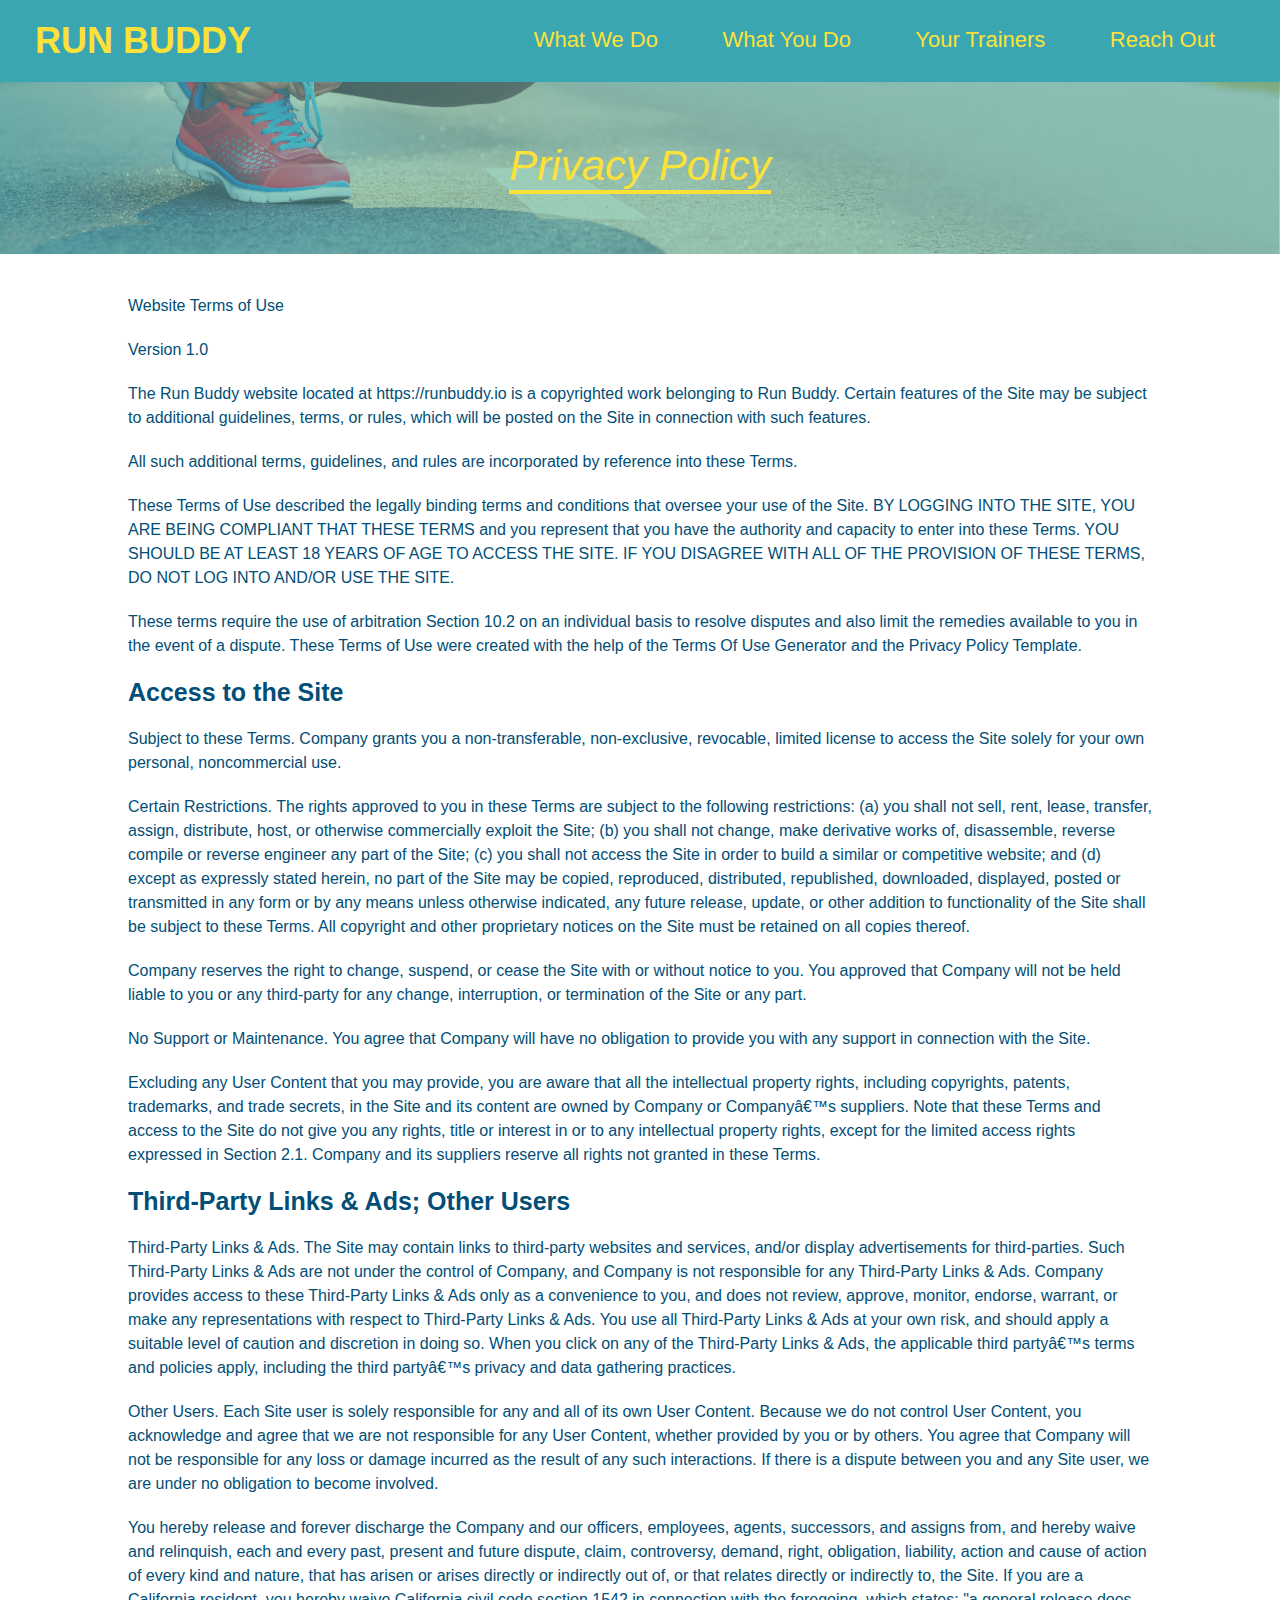
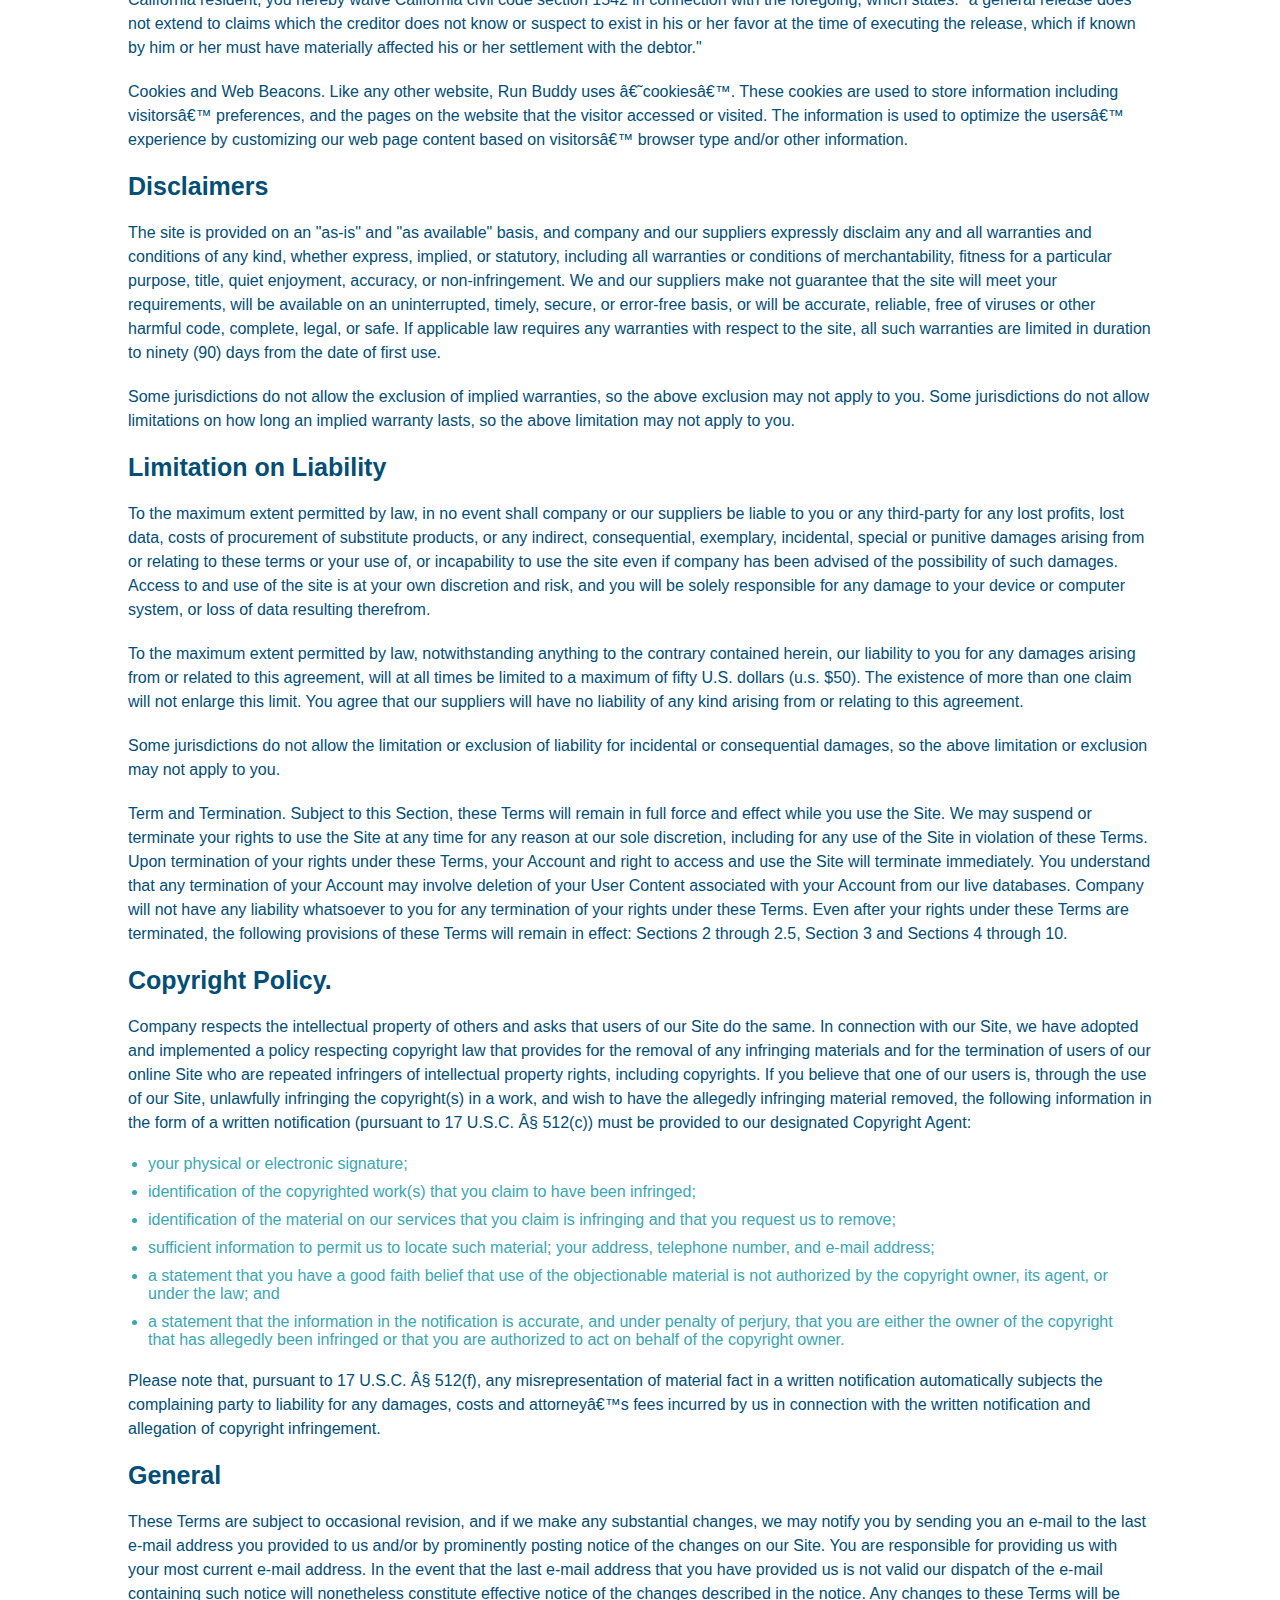
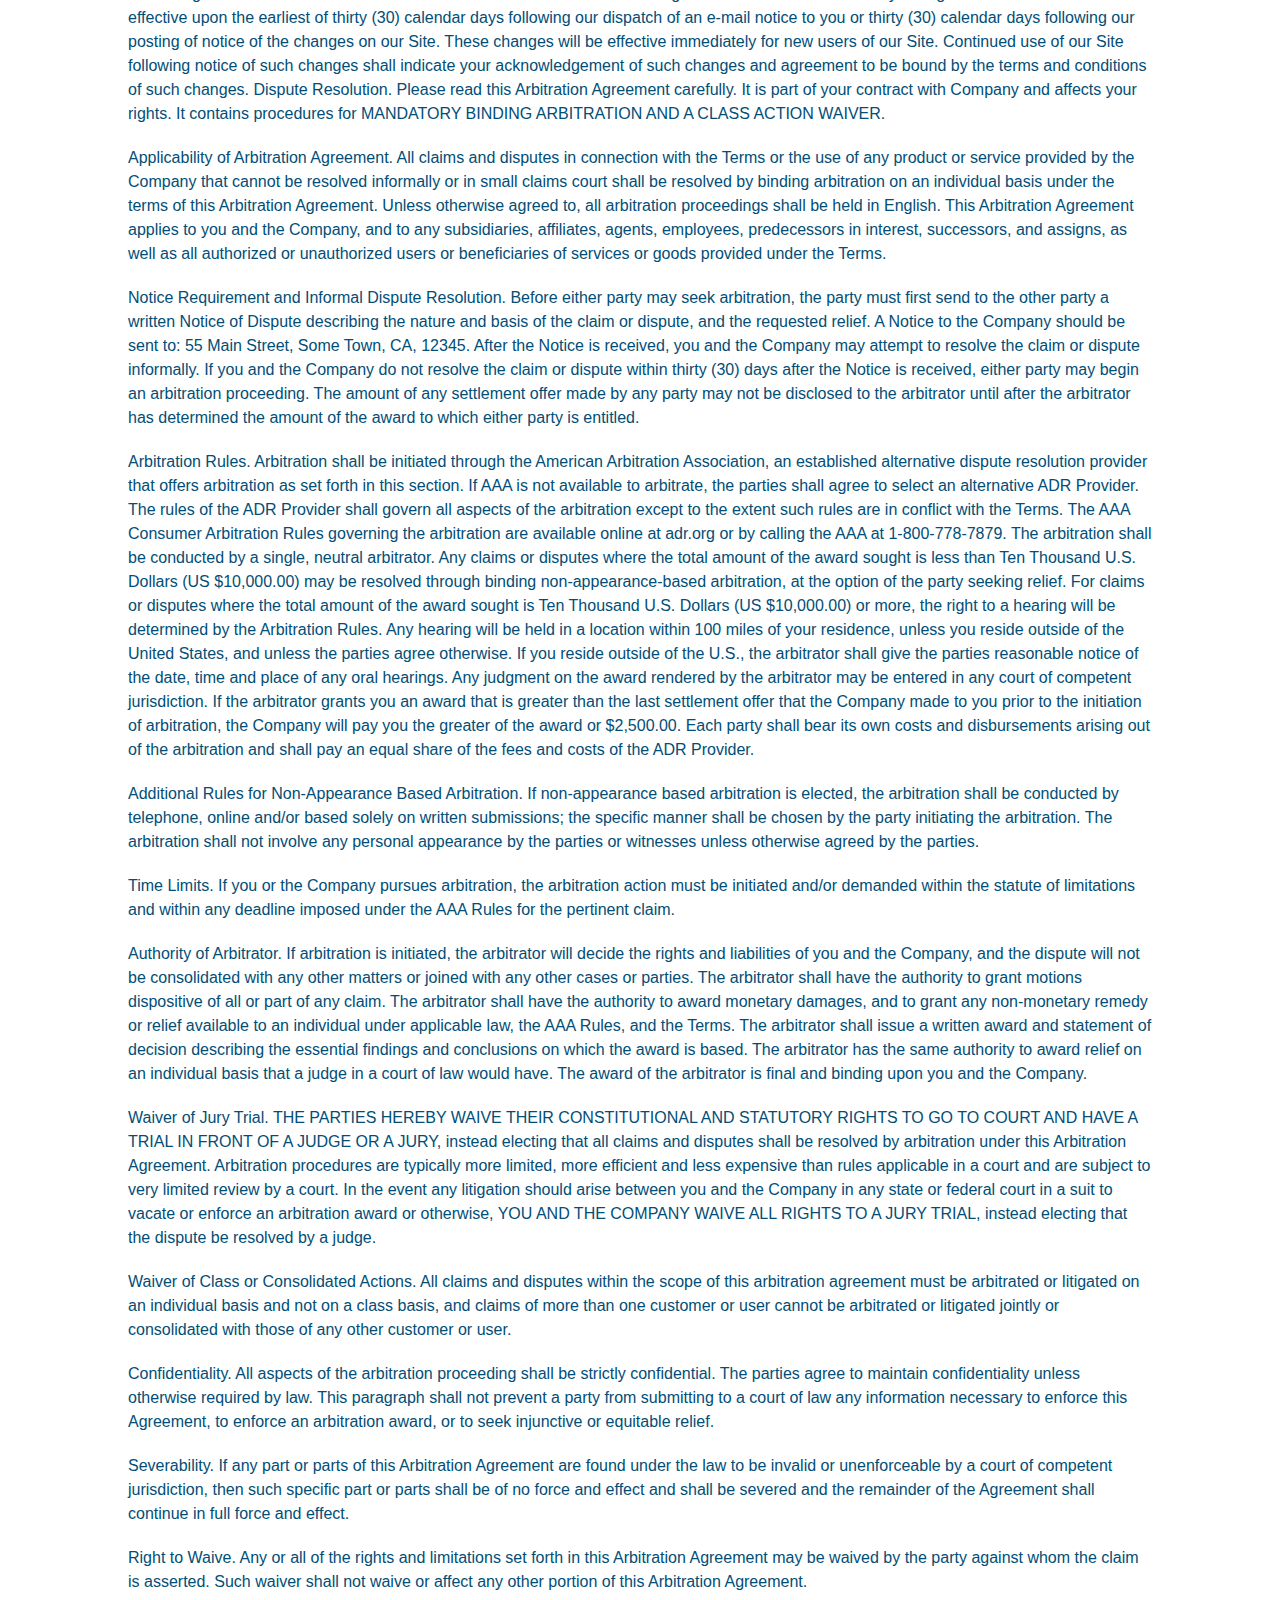
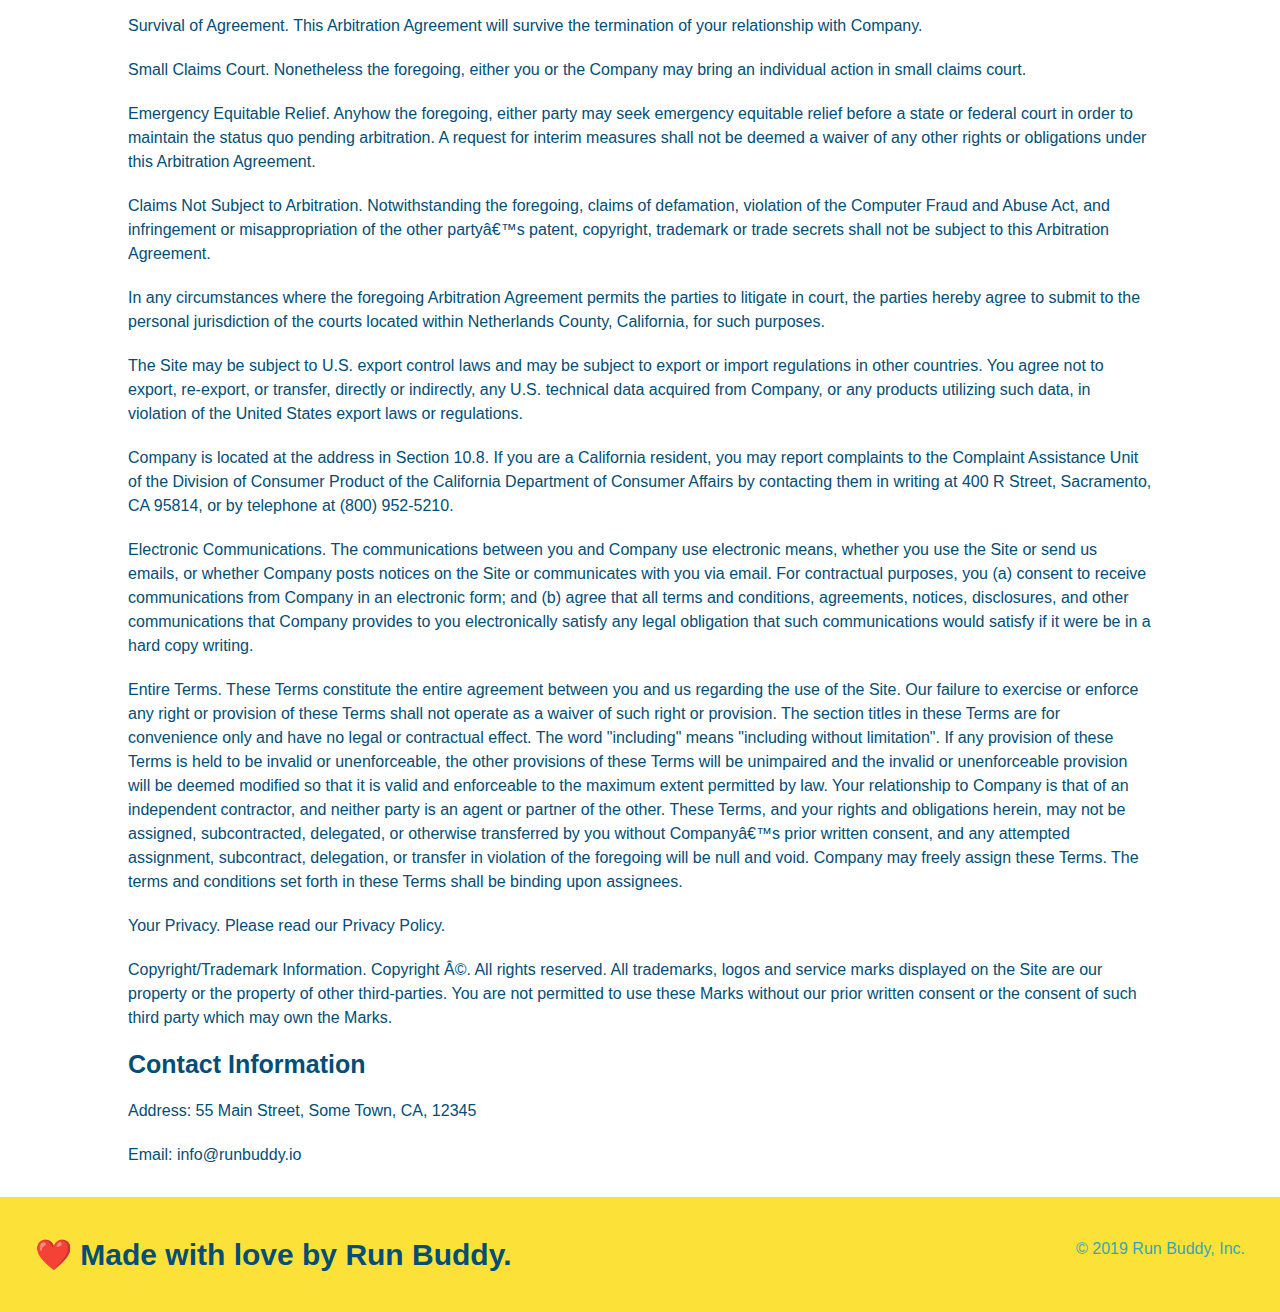
==== privacy-policy.html @ 0710dbd7 "Added Privacy Page" ====
<!DOCTYPE html>
<html lang="en">
    <head>
        <meta charset="UTF-8" />
        <link rel="stylesheet" href="./assets/css/style.css">
        <link rel="stylesheet" href="./assets/css/secondar-styles.css">
        <title>Privacy Policy - Run Buddy</title>
    </head>
    <body>
        <header>
            <h1>
                <a href="/">RUN BUDDY</h1>
            <nav>
            <!-- Unordered list element -->
            <ul>
                <!-- List item element-->
                <li>
                    <!-- Anchor element -->
                    <a href="./index.html#what-we-do">What We Do</a>
                </li>
                <li>
                    <a href="./index.html#what-you-do">What You Do</a>
                </li>
                <li>
                    <a href="./index.html#your-trainers">Your Trainers</a>
                </li>
                <li>
                    <a href="./index.html#reach-out">Reach Out</a>
                </li>
            </ul>
            </nav>
        </header>
        <section class="hero">
            <h2 class="page-title">
                Privacy Policy
            </h2>
        </section>
        <article class="secondary-content">
            <p>
                Website Terms of Use
            </p>

            <p>
                Version 1.0
            </p>

            <p>
                The Run Buddy website located at https://runbuddy.io is a copyrighted work belonging to Run Buddy. Certain
                features of the Site may be subject to additional guidelines, terms, or rules, which will be posted on the Site
                in connection with such features.
            </p>

            <p>
                All such additional terms, guidelines, and rules are incorporated by reference into these Terms.
            </p>

            <p>
                These Terms of Use described the legally binding terms and conditions that oversee your use of the Site. BY
                LOGGING INTO THE SITE, YOU ARE BEING COMPLIANT THAT THESE TERMS and you represent that you have the authority
                and capacity to enter into these Terms. YOU SHOULD BE AT LEAST 18 YEARS OF AGE TO ACCESS THE SITE. IF YOU
                DISAGREE WITH ALL OF THE PROVISION OF THESE TERMS, DO NOT LOG INTO AND/OR USE THE SITE.
            </p>

            <p>
                These terms require the use of arbitration Section 10.2 on an individual basis to resolve disputes and also
                limit the remedies available to you in the event of a dispute. These Terms of Use were created with the help of
                the Terms Of Use Generator and the Privacy Policy Template.
            </p>

            <h3>
                Access to the Site
            </h3>

            <p>
                Subject to these Terms. Company grants you a non-transferable, non-exclusive, revocable, limited license to
                access the Site solely for your own personal, noncommercial use.
            </p>

            <p>
                Certain Restrictions. The rights approved to you in these Terms are subject to the following restrictions: (a)
                you shall not sell, rent, lease, transfer, assign, distribute, host, or otherwise commercially exploit the Site;
                (b) you shall not change, make derivative works of, disassemble, reverse compile or reverse engineer any part of
                the Site; (c) you shall not access the Site in order to build a similar or competitive website; and (d) except
                as expressly stated herein, no part of the Site may be copied, reproduced, distributed, republished, downloaded,
                displayed, posted or transmitted in any form or by any means unless otherwise indicated, any future release,
                update, or other addition to functionality of the Site shall be subject to these Terms. All copyright and other
                proprietary notices on the Site must be retained on all copies thereof.
            </p>

            <p>
                Company reserves the right to change, suspend, or cease the Site with or without notice to you. You approved
                that Company will not be held liable to you or any third-party for any change, interruption, or termination of
                the Site or any part.
            </p>

            <p>
                No Support or Maintenance. You agree that Company will have no obligation to provide you with any support in
                connection with the Site.
            </p>

            <p>
                Excluding any User Content that you may provide, you are aware that all the intellectual property rights,
                including copyrights, patents, trademarks, and trade secrets, in the Site and its content are owned by Company
                or Companyâ€™s suppliers. Note that these Terms and access to the Site do not give you any rights, title or
                interest in or to any intellectual property rights, except for the limited access rights expressed in Section
                2.1. Company and its suppliers reserve all rights not granted in these Terms.
            </p>

            <h3>
                Third-Party Links & Ads; Other Users
            </h3>

            <p>
                Third-Party Links & Ads. The Site may contain links to third-party websites and services, and/or display
                advertisements for third-parties. Such Third-Party Links & Ads are not under the control of Company, and Company
                is not responsible for any Third-Party Links & Ads. Company provides access to these Third-Party Links & Ads
                only as a convenience to you, and does not review, approve, monitor, endorse, warrant, or make any
                representations with respect to Third-Party Links & Ads. You use all Third-Party Links & Ads at your own risk,
                and should apply a suitable level of caution and discretion in doing so. When you click on any of the
                Third-Party Links & Ads, the applicable third partyâ€™s terms and policies apply, including the third partyâ€™s
                privacy and data gathering practices.
            </p>

            <p>
                Other Users. Each Site user is solely responsible for any and all of its own User Content. Because we do not
                control User Content, you acknowledge and agree that we are not responsible for any User Content, whether
                provided by you or by others. You agree that Company will not be responsible for any loss or damage incurred as
                the result of any such interactions. If there is a dispute between you and any Site user, we are under no
                obligation to become involved.
            </p>

            <p>
                You hereby release and forever discharge the Company and our officers, employees, agents, successors, and
                assigns from, and hereby waive and relinquish, each and every past, present and future dispute, claim,
                controversy, demand, right, obligation, liability, action and cause of action of every kind and nature, that has
                arisen or arises directly or indirectly out of, or that relates directly or indirectly to, the Site. If you are
                a California resident, you hereby waive California civil code section 1542 in connection with the foregoing,
                which states: "a general release does not extend to claims which the creditor does not know or suspect to exist
                in his or her favor at the time of executing the release, which if known by him or her must have materially
                affected his or her settlement with the debtor."
            </p>

            <p>
                Cookies and Web Beacons. Like any other website, Run Buddy uses â€˜cookiesâ€™. These cookies are used to store
                information including visitorsâ€™ preferences, and the pages on the website that the visitor accessed or visited.
                The information is used to optimize the usersâ€™ experience by customizing our web page content based on visitorsâ€™
                browser type and/or other information.
            </p>

            <h3>
                Disclaimers
            </h3>

            <p>
                The site is provided on an "as-is" and "as available" basis, and company and our suppliers expressly disclaim
                any and all warranties and conditions of any kind, whether express, implied, or statutory, including all
                warranties or conditions of merchantability, fitness for a particular purpose, title, quiet enjoyment, accuracy,
                or non-infringement. We and our suppliers make not guarantee that the site will meet your requirements, will be
                available on an uninterrupted, timely, secure, or error-free basis, or will be accurate, reliable, free of
                viruses or other harmful code, complete, legal, or safe. If applicable law requires any warranties with respect
                to the site, all such warranties are limited in duration to ninety (90) days from the date of first use.
            </p>

            <p>
                Some jurisdictions do not allow the exclusion of implied warranties, so the above exclusion may not apply to
                you. Some jurisdictions do not allow limitations on how long an implied warranty lasts, so the above limitation
                may not apply to you.
            </p>

            <h3>
                Limitation on Liability
            </h3>

            <p>
                To the maximum extent permitted by law, in no event shall company or our suppliers be liable to you or any
                third-party for any lost profits, lost data, costs of procurement of substitute products, or any indirect,
                consequential, exemplary, incidental, special or punitive damages arising from or relating to these terms or
                your use of, or incapability to use the site even if company has been advised of the possibility of such
                damages. Access to and use of the site is at your own discretion and risk, and you will be solely responsible
                for any damage to your device or computer system, or loss of data resulting therefrom.
            </p>

            <p>
                To the maximum extent permitted by law, notwithstanding anything to the contrary contained herein, our liability
                to you for any damages arising from or related to this agreement, will at all times be limited to a maximum of
                fifty U.S. dollars (u.s. $50). The existence of more than one claim will not enlarge this limit. You agree that
                our suppliers will have no liability of any kind arising from or relating to this agreement.
            </p>

            <p>
                Some jurisdictions do not allow the limitation or exclusion of liability for incidental or consequential
                damages, so the above limitation or exclusion may not apply to you.
            </p>

            <p>
                Term and Termination. Subject to this Section, these Terms will remain in full force and effect while you use
                the Site. We may suspend or terminate your rights to use the Site at any time for any reason at our sole
                discretion, including for any use of the Site in violation of these Terms. Upon termination of your rights under
                these Terms, your Account and right to access and use the Site will terminate immediately. You understand that
                any termination of your Account may involve deletion of your User Content associated with your Account from our
                live databases. Company will not have any liability whatsoever to you for any termination of your rights under
                these Terms. Even after your rights under these Terms are terminated, the following provisions of these Terms
                will remain in effect: Sections 2 through 2.5, Section 3 and Sections 4 through 10.
            </p>

            <h3>
                Copyright Policy.
            </h3>

            <p>
                Company respects the intellectual property of others and asks that users of our Site do the same. In connection
                with our Site, we have adopted and implemented a policy respecting copyright law that provides for the removal
                of any infringing materials and for the termination of users of our online Site who are repeated infringers of
                intellectual property rights, including copyrights. If you believe that one of our users is, through the use of
                our Site, unlawfully infringing the copyright(s) in a work, and wish to have the allegedly infringing material
                removed, the following information in the form of a written notification (pursuant to 17 U.S.C. Â§ 512(c)) must
                be provided to our designated Copyright Agent:
            </p>

            <ul>
                <li>
                your physical or electronic signature;
                </li>
                <li>
                identification of the copyrighted work(s) that you claim to have been infringed;
                </li>
                <li>
                identification of the material on our services that you claim is infringing and that you request us to remove;
                </li>
                <li>
                sufficient information to permit us to locate such material; your address, telephone number, and e-mail
                address;
                </li>
                <li>
                a statement that you have a good faith belief that use of the objectionable material is not authorized by the
                copyright owner, its agent, or under the law; and
                </li>
                <li>
                a statement that the information in the notification is accurate, and under penalty of perjury, that you are
                either the owner of the copyright that has allegedly been infringed or that you are authorized to act on
                behalf of the copyright owner.
                </li>
            </ul>

            <p>
                Please note that, pursuant to 17 U.S.C. Â§ 512(f), any misrepresentation of material fact in a written
                notification automatically subjects the complaining party to liability for any damages, costs and attorneyâ€™s
                fees incurred by us in connection with the written notification and allegation of copyright infringement.
            </p>

            <h3>
                General
            </h3>

            <p>
                These Terms are subject to occasional revision, and if we make any substantial changes, we may notify you by
                sending you an e-mail to the last e-mail address you provided to us and/or by prominently posting notice of the
                changes on our Site. You are responsible for providing us with your most current e-mail address. In the event
                that the last e-mail address that you have provided us is not valid our dispatch of the e-mail containing such
                notice will nonetheless constitute effective notice of the changes described in the notice. Any changes to these
                Terms will be effective upon the earliest of thirty (30) calendar days following our dispatch of an e-mail
                notice to you or thirty (30) calendar days following our posting of notice of the changes on our Site. These
                changes will be effective immediately for new users of our Site. Continued use of our Site following notice of
                such changes shall indicate your acknowledgement of such changes and agreement to be bound by the terms and
                conditions of such changes. Dispute Resolution. Please read this Arbitration Agreement carefully. It is part of
                your contract with Company and affects your rights. It contains procedures for MANDATORY BINDING ARBITRATION AND
                A CLASS ACTION WAIVER.
            </p>

            <p>
                Applicability of Arbitration Agreement. All claims and disputes in connection with the Terms or the use of any
                product or service provided by the Company that cannot be resolved informally or in small claims court shall be
                resolved by binding arbitration on an individual basis under the terms of this Arbitration Agreement. Unless
                otherwise agreed to, all arbitration proceedings shall be held in English. This Arbitration Agreement applies to
                you and the Company, and to any subsidiaries, affiliates, agents, employees, predecessors in interest,
                successors, and assigns, as well as all authorized or unauthorized users or beneficiaries of services or goods
                provided under the Terms.
            </p>

            <p>
                Notice Requirement and Informal Dispute Resolution. Before either party may seek arbitration, the party must
                first send to the other party a written Notice of Dispute describing the nature and basis of the claim or
                dispute, and the requested relief. A Notice to the Company should be sent to: 55 Main Street, Some Town, CA,
                12345. After the Notice is received, you and the Company may attempt to resolve the claim or dispute informally.
                If you and the Company do not resolve the claim or dispute within thirty (30) days after the Notice is received,
                either party may begin an arbitration proceeding. The amount of any settlement offer made by any party may not
                be disclosed to the arbitrator until after the arbitrator has determined the amount of the award to which either
                party is entitled.
            </p>

            <p>
                Arbitration Rules. Arbitration shall be initiated through the American Arbitration Association, an established
                alternative dispute resolution provider that offers arbitration as set forth in this section. If AAA is not
                available to arbitrate, the parties shall agree to select an alternative ADR Provider. The rules of the ADR
                Provider shall govern all aspects of the arbitration except to the extent such rules are in conflict with the
                Terms. The AAA Consumer Arbitration Rules governing the arbitration are available online at adr.org or by
                calling the AAA at 1-800-778-7879. The arbitration shall be conducted by a single, neutral arbitrator. Any
                claims or disputes where the total amount of the award sought is less than Ten Thousand U.S. Dollars (US
                $10,000.00) may be resolved through binding non-appearance-based arbitration, at the option of the party seeking
                relief. For claims or disputes where the total amount of the award sought is Ten Thousand U.S. Dollars (US
                $10,000.00) or more, the right to a hearing will be determined by the Arbitration Rules. Any hearing will be
                held in a location within 100 miles of your residence, unless you reside outside of the United States, and
                unless the parties agree otherwise. If you reside outside of the U.S., the arbitrator shall give the parties
                reasonable notice of the date, time and place of any oral hearings. Any judgment on the award rendered by the
                arbitrator may be entered in any court of competent jurisdiction. If the arbitrator grants you an award that is
                greater than the last settlement offer that the Company made to you prior to the initiation of arbitration, the
                Company will pay you the greater of the award or $2,500.00. Each party shall bear its own costs and
                disbursements arising out of the arbitration and shall pay an equal share of the fees and costs of the ADR
                Provider.
            </p>

            <p>
                Additional Rules for Non-Appearance Based Arbitration. If non-appearance based arbitration is elected, the
                arbitration shall be conducted by telephone, online and/or based solely on written submissions; the specific
                manner shall be chosen by the party initiating the arbitration. The arbitration shall not involve any personal
                appearance by the parties or witnesses unless otherwise agreed by the parties.
            </p>

            <p>
                Time Limits. If you or the Company pursues arbitration, the arbitration action must be initiated and/or demanded
                within the statute of limitations and within any deadline imposed under the AAA Rules for the pertinent claim.
            </p>

            <p>
                Authority of Arbitrator. If arbitration is initiated, the arbitrator will decide the rights and liabilities of
                you and the Company, and the dispute will not be consolidated with any other matters or joined with any other
                cases or parties. The arbitrator shall have the authority to grant motions dispositive of all or part of any
                claim. The arbitrator shall have the authority to award monetary damages, and to grant any non-monetary remedy
                or relief available to an individual under applicable law, the AAA Rules, and the Terms. The arbitrator shall
                issue a written award and statement of decision describing the essential findings and conclusions on which the
                award is based. The arbitrator has the same authority to award relief on an individual basis that a judge in a
                court of law would have. The award of the arbitrator is final and binding upon you and the Company.
            </p>

            <p>
                Waiver of Jury Trial. THE PARTIES HEREBY WAIVE THEIR CONSTITUTIONAL AND STATUTORY RIGHTS TO GO TO COURT AND HAVE
                A TRIAL IN FRONT OF A JUDGE OR A JURY, instead electing that all claims and disputes shall be resolved by
                arbitration under this Arbitration Agreement. Arbitration procedures are typically more limited, more efficient
                and less expensive than rules applicable in a court and are subject to very limited review by a court. In the
                event any litigation should arise between you and the Company in any state or federal court in a suit to vacate
                or enforce an arbitration award or otherwise, YOU AND THE COMPANY WAIVE ALL RIGHTS TO A JURY TRIAL, instead
                electing that the dispute be resolved by a judge.
            </p>

            <p>
                Waiver of Class or Consolidated Actions. All claims and disputes within the scope of this arbitration agreement
                must be arbitrated or litigated on an individual basis and not on a class basis, and claims of more than one
                customer or user cannot be arbitrated or litigated jointly or consolidated with those of any other customer or
                user.
            </p>

            <p>
                Confidentiality. All aspects of the arbitration proceeding shall be strictly confidential. The parties agree to
                maintain confidentiality unless otherwise required by law. This paragraph shall not prevent a party from
                submitting to a court of law any information necessary to enforce this Agreement, to enforce an arbitration
                award, or to seek injunctive or equitable relief.
            </p>

            <p>
                Severability. If any part or parts of this Arbitration Agreement are found under the law to be invalid or
                unenforceable by a court of competent jurisdiction, then such specific part or parts shall be of no force and
                effect and shall be severed and the remainder of the Agreement shall continue in full force and effect.
            </p>

            <p>
                Right to Waive. Any or all of the rights and limitations set forth in this Arbitration Agreement may be waived
                by the party against whom the claim is asserted. Such waiver shall not waive or affect any other portion of this
                Arbitration Agreement.
            </p>

            <p>
                Survival of Agreement. This Arbitration Agreement will survive the termination of your relationship with
                Company.
            </p>

            <p>
                Small Claims Court. Nonetheless the foregoing, either you or the Company may bring an individual action in small
                claims court.
            </p>

            <p>
                Emergency Equitable Relief. Anyhow the foregoing, either party may seek emergency equitable relief before a
                state or federal court in order to maintain the status quo pending arbitration. A request for interim measures
                shall not be deemed a waiver of any other rights or obligations under this Arbitration Agreement.
            </p>

            <p>
                Claims Not Subject to Arbitration. Notwithstanding the foregoing, claims of defamation, violation of the
                Computer Fraud and Abuse Act, and infringement or misappropriation of the other partyâ€™s patent, copyright,
                trademark or trade secrets shall not be subject to this Arbitration Agreement.
            </p>

            <p>
                In any circumstances where the foregoing Arbitration Agreement permits the parties to litigate in court, the
                parties hereby agree to submit to the personal jurisdiction of the courts located within Netherlands County,
                California, for such purposes.
            </p>

            <p>
                The Site may be subject to U.S. export control laws and may be subject to export or import regulations in other
                countries. You agree not to export, re-export, or transfer, directly or indirectly, any U.S. technical data
                acquired from Company, or any products utilizing such data, in violation of the United States export laws or
                regulations.
            </p>

            <p>
                Company is located at the address in Section 10.8. If you are a California resident, you may report complaints
                to the Complaint Assistance Unit of the Division of Consumer Product of the California Department of Consumer
                Affairs by contacting them in writing at 400 R Street, Sacramento, CA 95814, or by telephone at (800) 952-5210.
            </p>

            <p>
                Electronic Communications. The communications between you and Company use electronic means, whether you use the
                Site or send us emails, or whether Company posts notices on the Site or communicates with you via email. For
                contractual purposes, you (a) consent to receive communications from Company in an electronic form; and (b)
                agree that all terms and conditions, agreements, notices, disclosures, and other communications that Company
                provides to you electronically satisfy any legal obligation that such communications would satisfy if it were be
                in a hard copy writing.
            </p>

            <p>
                Entire Terms. These Terms constitute the entire agreement between you and us regarding the use of the Site. Our
                failure to exercise or enforce any right or provision of these Terms shall not operate as a waiver of such right
                or provision. The section titles in these Terms are for convenience only and have no legal or contractual
                effect. The word "including" means "including without limitation". If any provision of these Terms is held to be
                invalid or unenforceable, the other provisions of these Terms will be unimpaired and the invalid or
                unenforceable provision will be deemed modified so that it is valid and enforceable to the maximum extent
                permitted by law. Your relationship to Company is that of an independent contractor, and neither party is an
                agent or partner of the other. These Terms, and your rights and obligations herein, may not be assigned,
                subcontracted, delegated, or otherwise transferred by you without Companyâ€™s prior written consent, and any
                attempted assignment, subcontract, delegation, or transfer in violation of the foregoing will be null and void.
                Company may freely assign these Terms. The terms and conditions set forth in these Terms shall be binding upon
                assignees.
            </p>

            <p>
                Your Privacy. Please read our Privacy Policy.
            </p>

            <p>
                Copyright/Trademark Information. Copyright Â©. All rights reserved. All trademarks, logos and service marks
                displayed on the Site are our property or the property of other third-parties. You are not permitted to use
                these Marks without our prior written consent or the consent of such third party which may own the Marks.
            </p>

            <h3>
                Contact Information
            </h3>

            <p>
                Address: 55 Main Street, Some Town, CA, 12345
            </p>

            <p>
                Email: info@runbuddy.io
            </p>
        </article>
        <footer>
            <h2>❤️ Made with love by Run Buddy.</h2>
            <div>
              &copy; 2019 Run Buddy, Inc.
            </div>
        </footer>
    </body>
</html>
---- assets/css/style.css ----
* {
    margin: 0;
    padding: 0;
    box-sizing: border-box;
}

body {
/* more on this crazyy alphanumerical value in a minute! */
    color: #39a6b2;
    font-family: Helvetica, Arial, sans-serif;
}

/* apply styles to <header> */
header {
    padding: 20px 35px;
    background-color: #39a6b2;
}

header h1 {
    font-weight: bold;
    font-size: 36px;
    color: #fce138;
    margin: 0;
    display: inline;
}

header a {
    text-decoration: none;
    color: #fce138;
}

header nav {
    float: right;
    margin: 7px 0;
}

header nav ul li {
    display: inline;
}

header nav ul li a {
    margin: 0 30px;
    font-weight: lighter;
    font-size: 22px;
}

footer  {
    background: #fce138;
    width: 100%;
    padding: 40px 35px;
}

footer h2 {
    display: inline;
    color: #024e76;
    font-size: 30px;
    margin: 0;
}

footer div {
    float: right;
    line-height: 1.5;
    text-align: right;
}

footer a {
    color: #024e76;
}

section {
    padding: 60px;
}

/* Hero Style Start */
.hero {
    background-image: url("../images/hero-bg.jpg");
    height: 600px;
    background-size: cover;
    background-position: center;
    position: relative;
}

.hero-form {
    border: solid 3px #024e76;
    background-color: #fce138;
    padding: 20px;
    width: 700px;
    color: #024e76;
    position: absolute;
    bottom: 120px;
    right: 140px;  
}

.hero-form h3 {
    font-size:  24px;
    margin: 0;
}

.hero-form p {
    margin: 5px 0 15px 0;
}

.form-input {
    border: 1px solid#024e76;
    display: block;
    padding: 7px 15px;
    font-size: 16px;
    color: #024e76;
    width: 100%;
    margin-bottom: 15px;
}

.hero-form label {
    margin: 0 5px;
}

.hero-form button {
    color: #fce138;
    background-color: #024e76;
    border: none;
    padding: 10px 20px;
    font-size: 16px;
}
/* Hero Style End */

.intro {
    text-align: center;
}

.intro p {
    margin: 0 auto;
    line-height: 1.7;
    color: #39a6b2;
    width: 80%;
    font-size: 20px;
}
/* what you do */
.section-title {
    font-size: 55px;
    color: #024e76;
    margin-bottom: 35px;
    padding: 0 100px 20px 100px;
    display: inline-block;
    border-bottom: 3px solid;
}

.primary-border {
    border-color: #fce138;
}

.secondary-border {
    border-color: #39a6b2;
}

.steps {
    text-align: center;
    background: #fce138;
}

.steps div {
    margin-bottom: 80px;
  }
  
.steps img {
    width: 15%;
    margin: 10px 0;
} 

.steps h3 {
    color: #024e76;
    font-size: 46px;
    margin-top: 10px;
}
  
.steps p {
    color: #39a6b2;
    font-size: 23px;
}

.steps span {
    font-size: 38px;
}

/* trainer bios */
.trainers {
    text-align: center;
}

.trainer {
    width: 900px;
    margin: 0 auto 30px auto;
    background: #024e76;
    color: #fce138;
    overflow: auto;
}

.trainer img {
    width: 35%;
    float: left;
}

.trainer-bio {
    padding: 35px;
    float: left;
    width: 65%;
}

.trainer-bio h3 {
    font-size: 32px;
    margin-bottom: 8px;
}

.trainer-bio h4 {
    font-weight: lighter;
    font-size: 26px;
    margin-bottom: 25px;
}

.trainer-bio p {
    font-size: 17px;
    line-height: 1.3;
}

/* reach out section */

.contact {
    text-align: center;
    background: #024e76;
}

.contact h2 {
    color: #fce138;
}

.contact-info iframe {
    width: 400px;
    height: 400px;
  }
  
.contact-info div {
    width: 410px;
    display: inline-block;
    vertical-align: top;
    text-align: left;
    margin: 30px 0 0 60px;
    color: white;
}

.contact-info h3 {
    color: #fce138;
    font-size: 32px;
  }
  
.contact-info p, .contact-info address {
    margin: 20px 0;
    line-height: 1.5;
    font-size: 20px;
    font-style: normal;
}
  
.contact-info a {
    color: #fce138;
}

/* REACH OUT STYLES END */

.text-left {
    text-align: left;
}

.text-right {
    text-align: right;
}
---- assets/css/secondar-styles.css ----
.hero {
    background-position: bottom;
    height: auto;
    text-align: center;
    margin-bottom: 40px;
}

.page-title {
    color: #fce138;
    display: inline-block;
    border-bottom: 4px solid currentColor;
    border: 0 80px 15px 80px;
    font-weight: normal;
    font-size: 42px;
    font-style: italic;
}

.secondary-content {
    width: 80%;
    margin: 0 auto 30px auto;
    color: #024e76;
}

.secondary-content h3 {
    font-size: 25px;
    margin: 20px 0 20px 0;
}

.secondary-content p {
    font-size: 16px;
    line-height: 1.5;
    margin: 20px 0 20px 0;
}

.secondary-content ul {
    margin: 15px 20px 15px 20px;
}

.secondary-content li {
    color: #39a6b2;
    margin: 10px 0 10px 0;
}
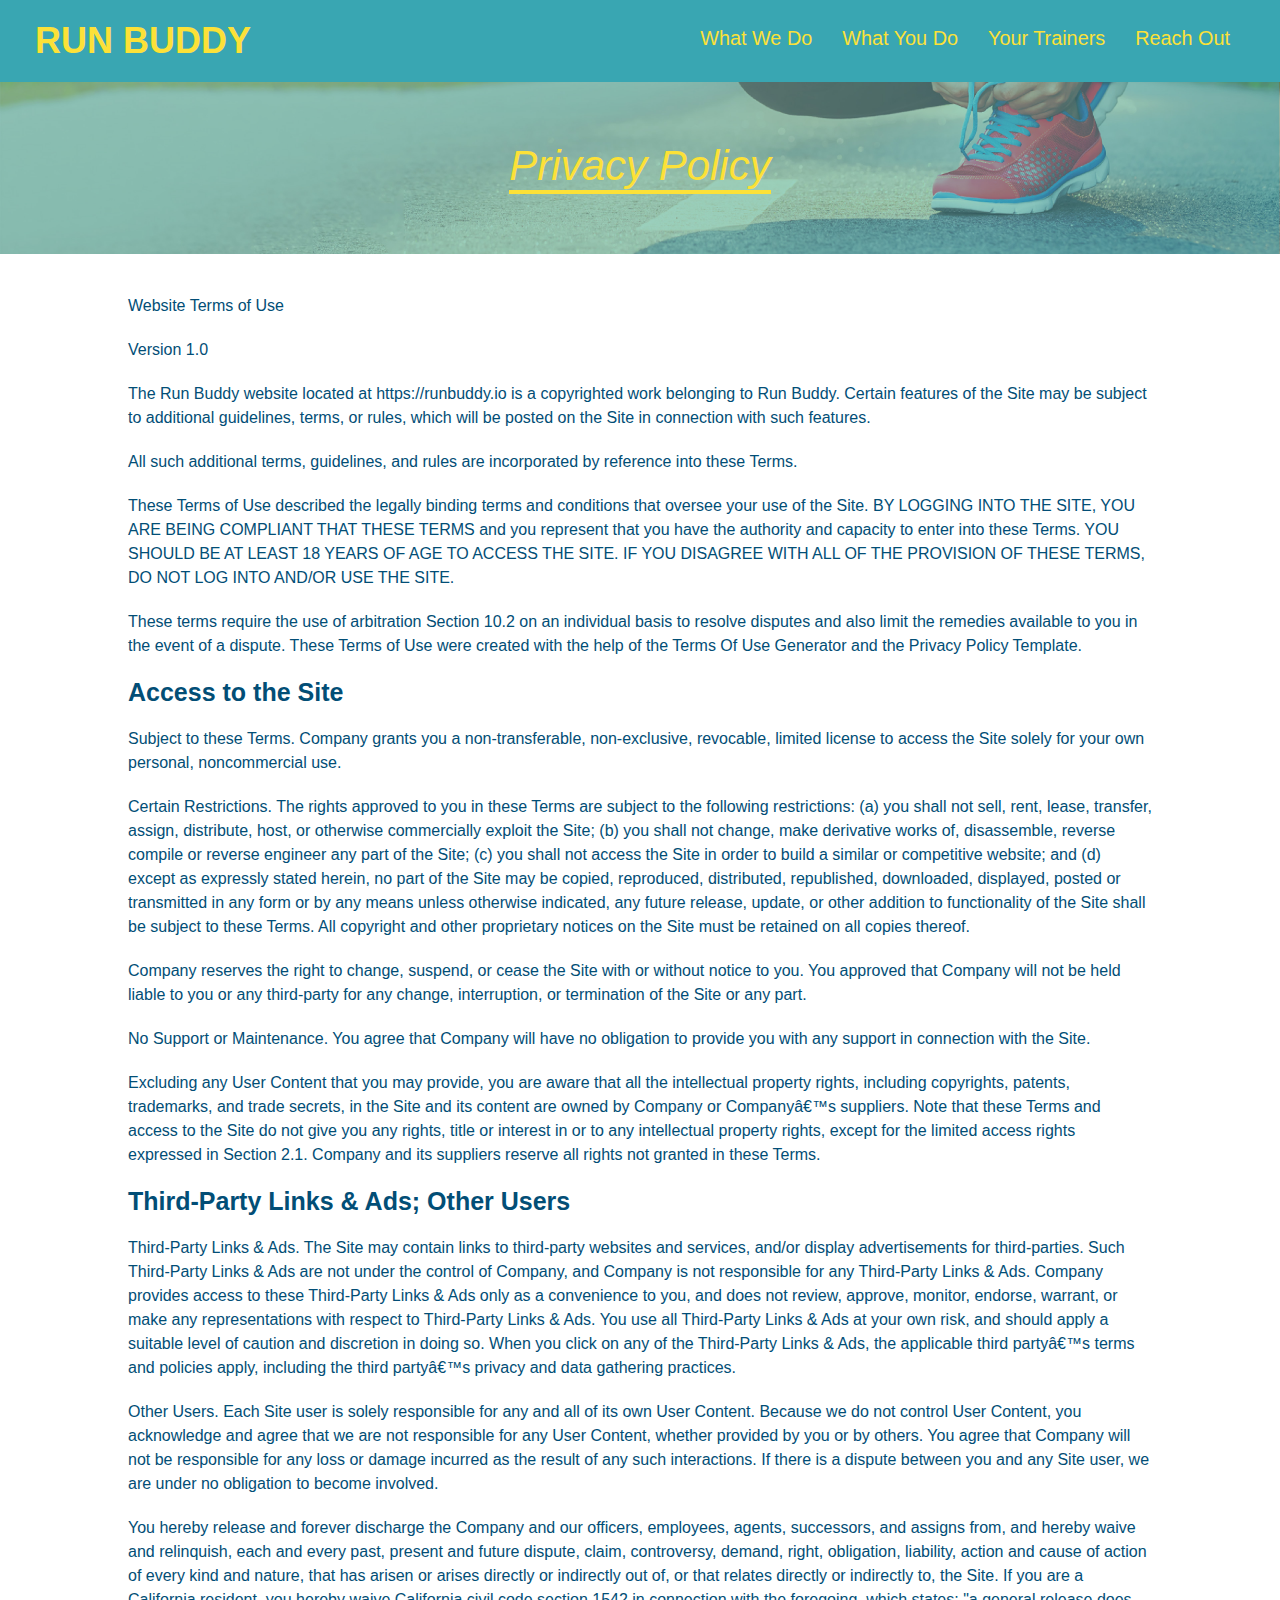
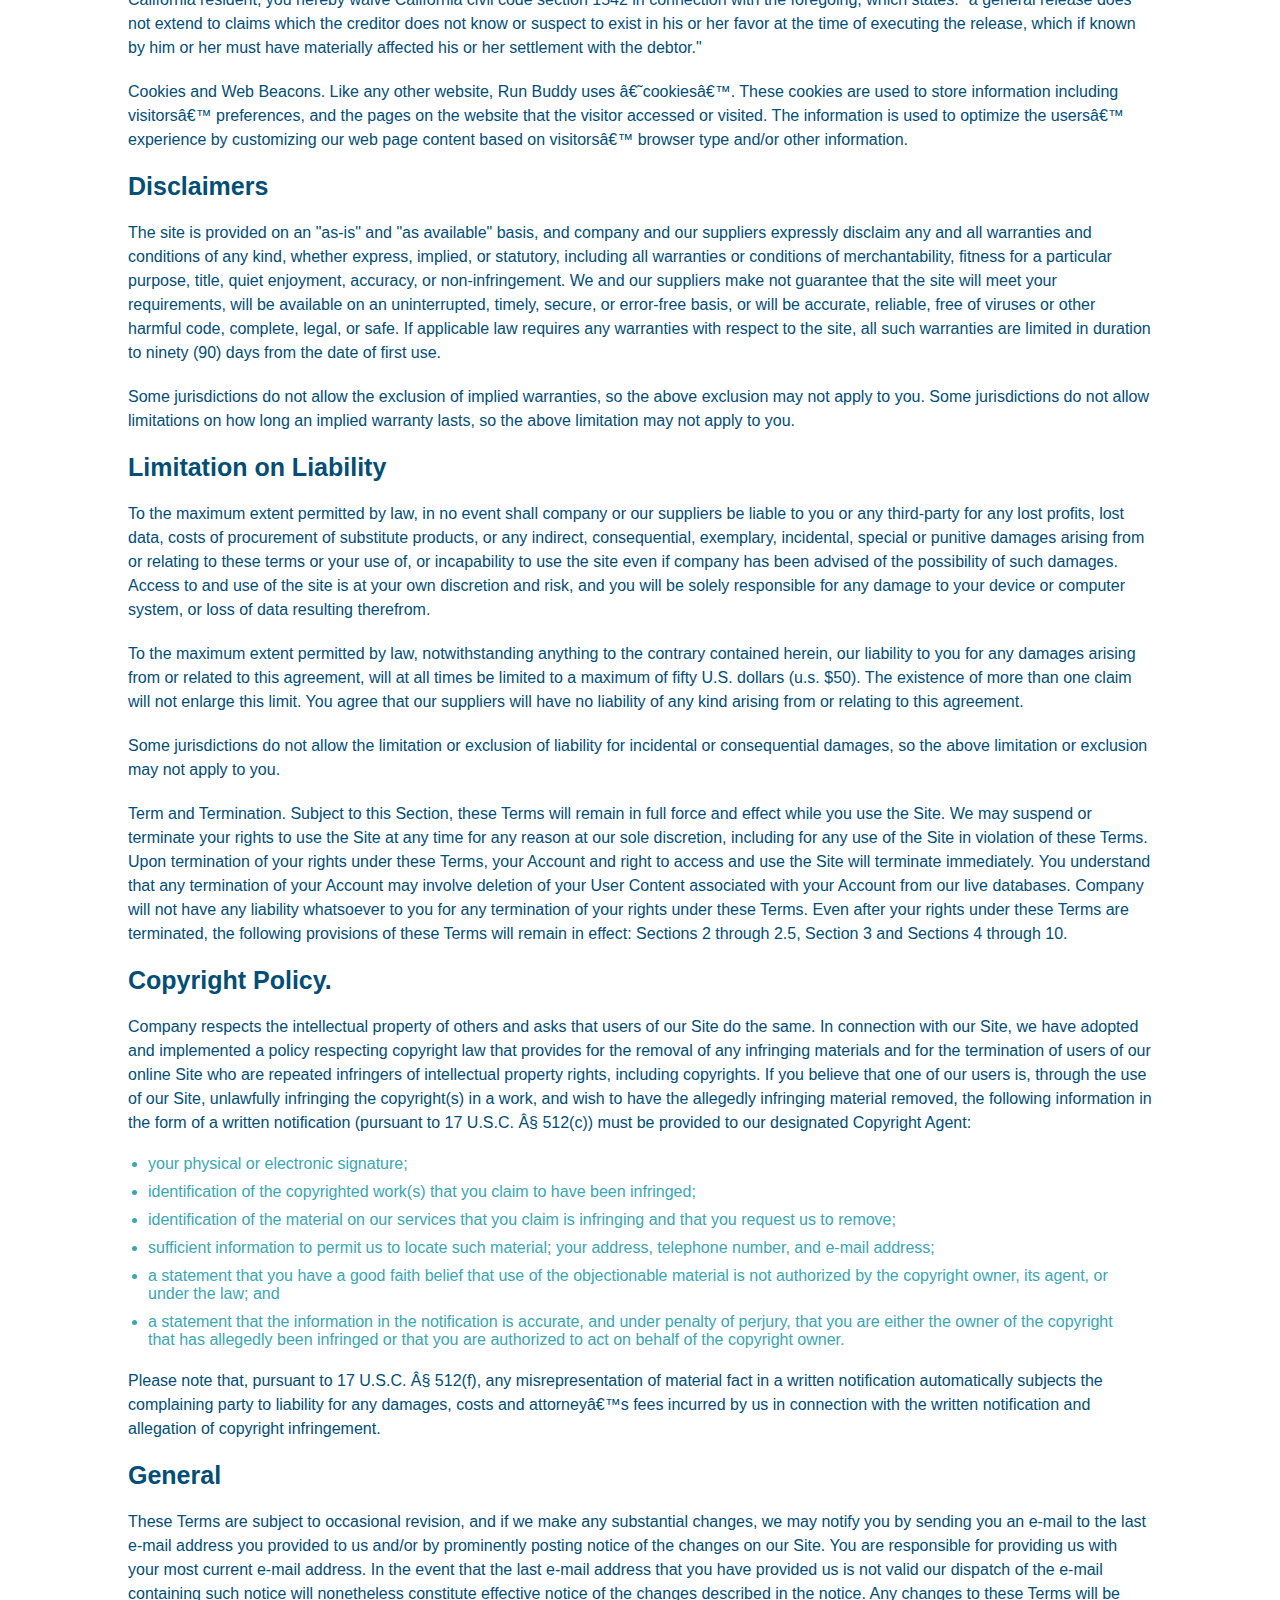
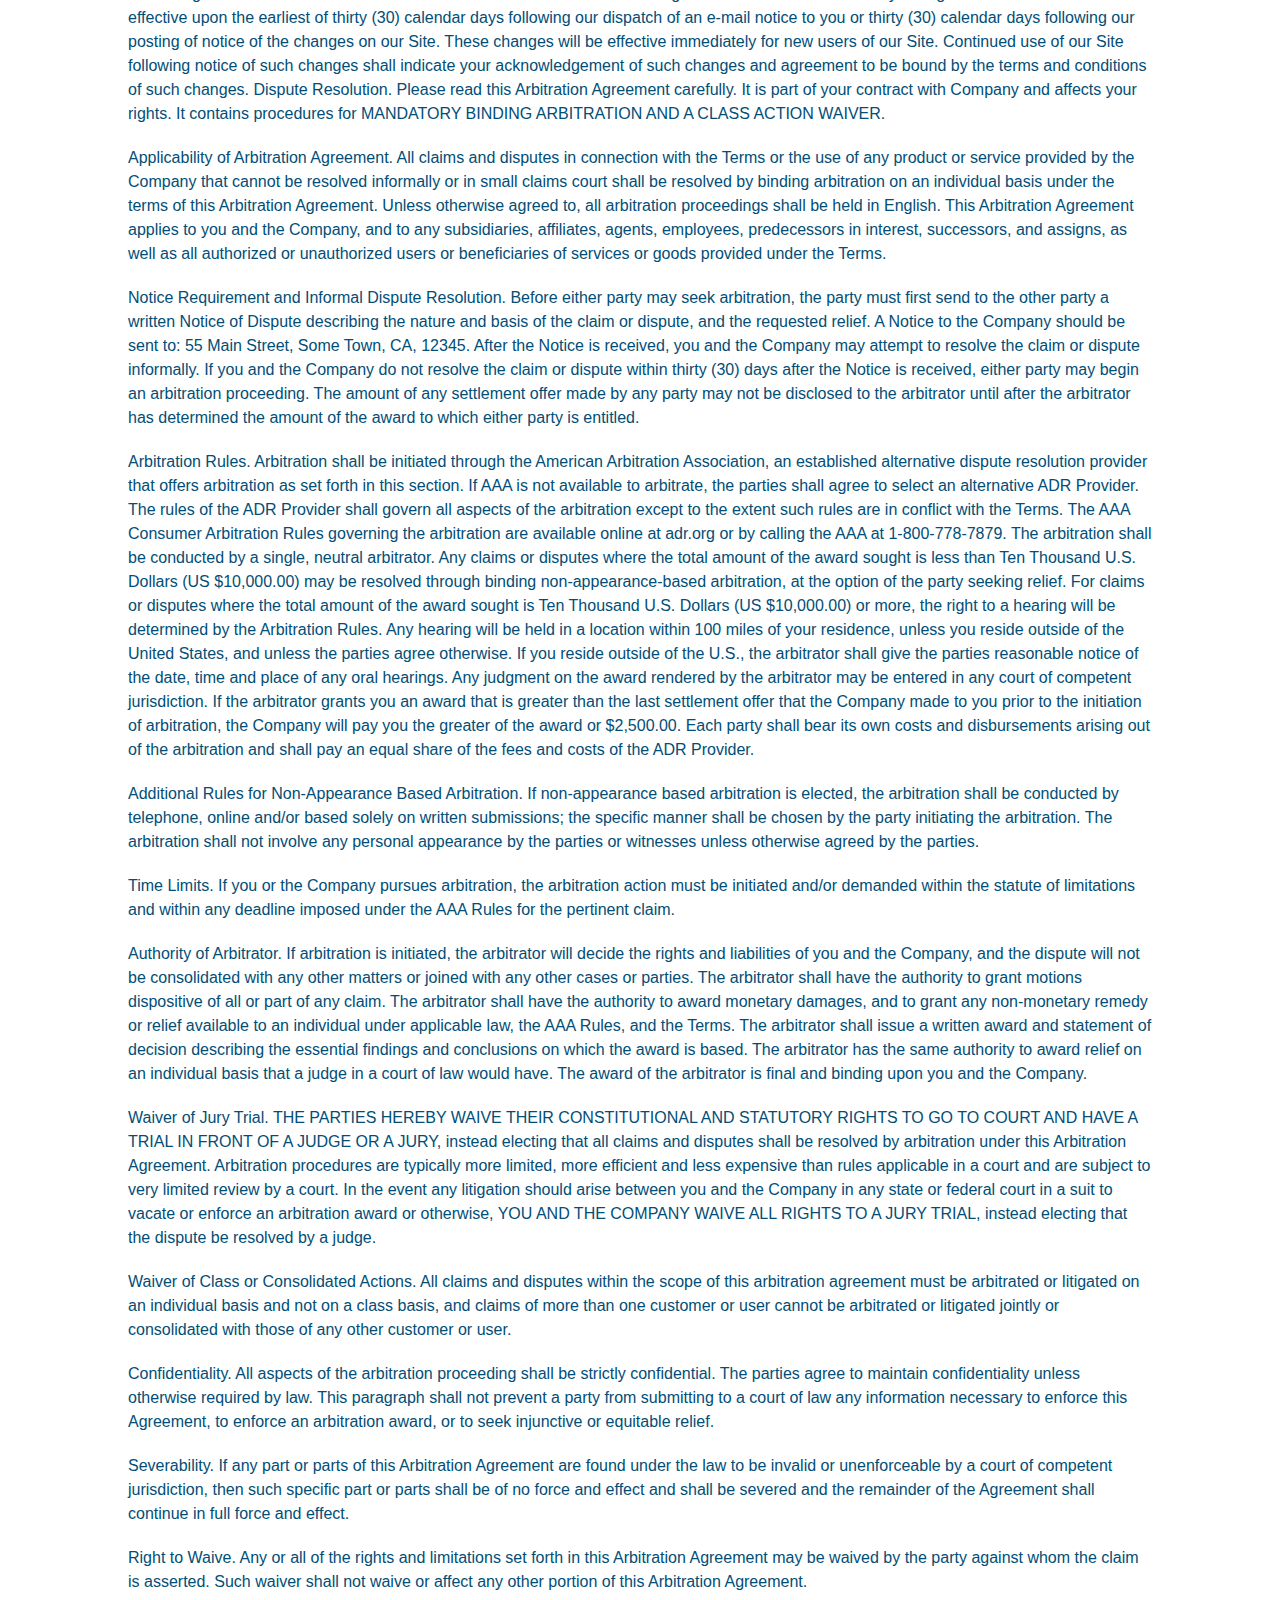
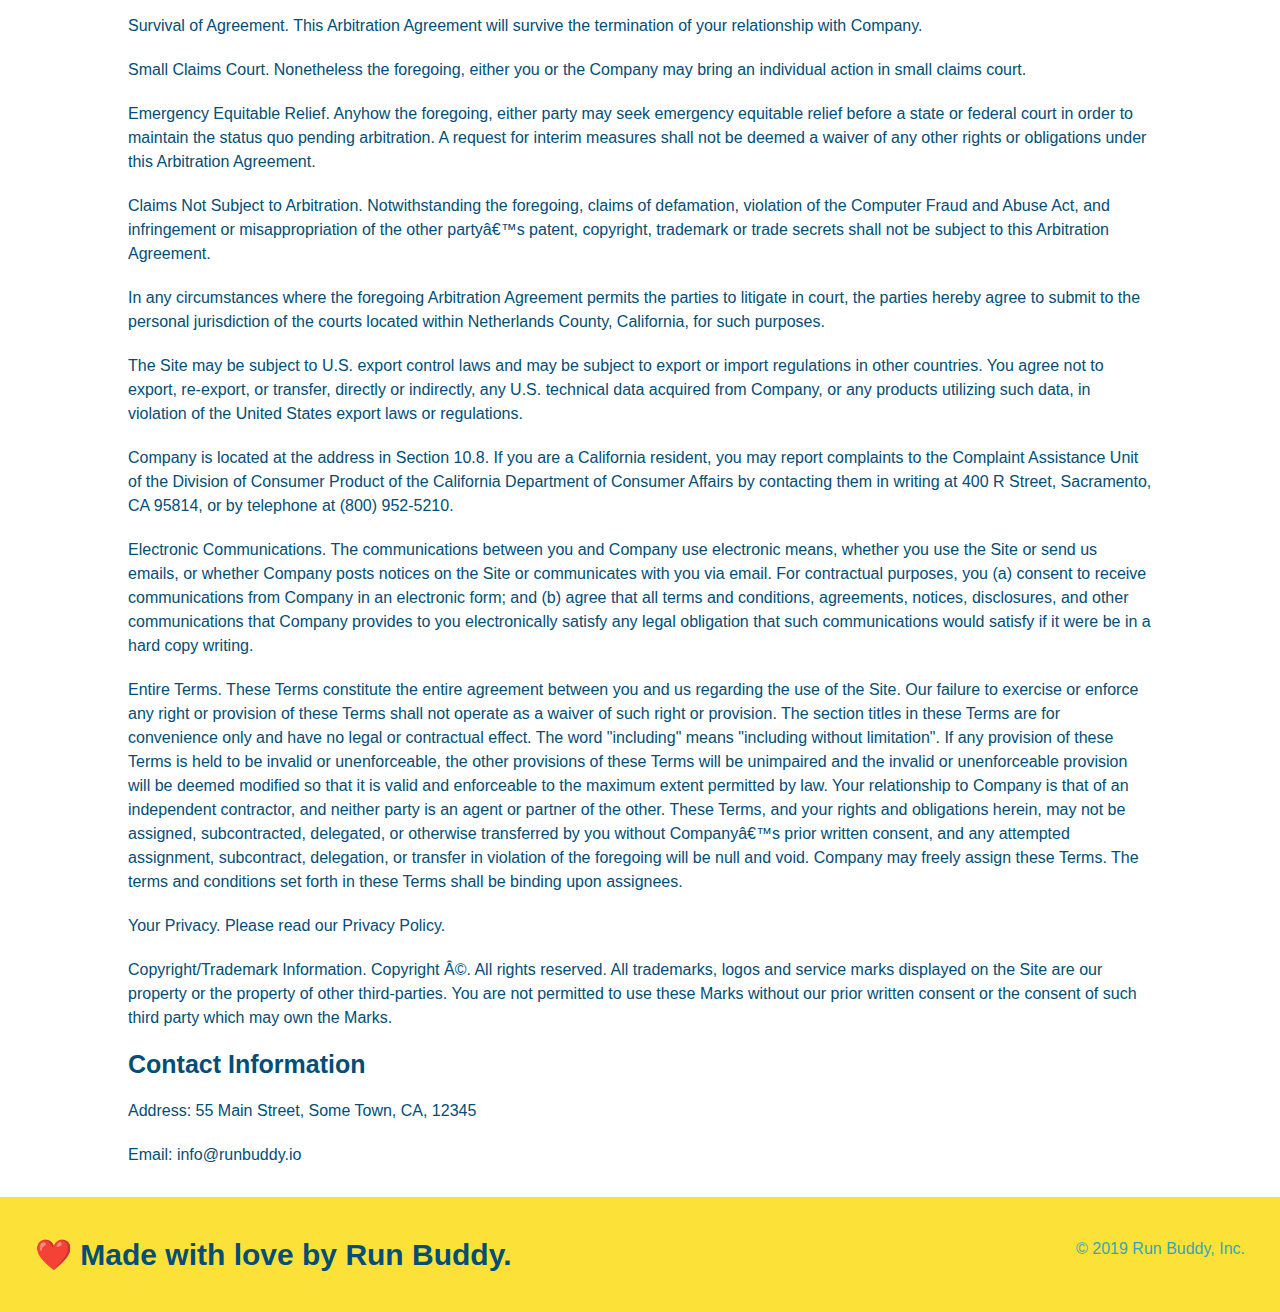
==== commit bd58ce9b: "added media query format" ====
--- a/privacy-policy.html
+++ b/privacy-policy.html
@@ -2,6 +2,7 @@
 <html lang="en">
     <head>
         <meta charset="UTF-8" />
+        <meta name="viewport" content="width=device-width, initial-scale=1.0" />
         <link rel="stylesheet" href="./assets/css/style.css">
         <link rel="stylesheet" href="./assets/css/secondar-styles.css">
         <title>Privacy Policy - Run Buddy</title>
--- a/assets/css/style.css
+++ b/assets/css/style.css
@@ -12,6 +12,9 @@
 
 /* apply styles to <header> */
 header {
+    display: flex;
+    justify-content: space-between;
+    flex-wrap: wrap;
     padding: 20px 35px;
     background-color: #39a6b2;
 }
@@ -21,7 +24,6 @@
     font-size: 36px;
     color: #fce138;
     margin: 0;
-    display: inline;
 }
 
 header a {
@@ -30,35 +32,39 @@
 }
 
 header nav {
-    float: right;
     margin: 7px 0;
 }
 
-header nav ul li {
-    display: inline;
+header nav ul {
+    display: flex;
+    flex-wrap: wrap;
+    justify-content: space-between;
+    align-items: center;
+    list-style: none;
 }
 
 header nav ul li a {
-    margin: 0 30px;
+    padding: 10px 15px;
     font-weight: lighter;
-    font-size: 22px;
+    font-size: 1.55vw;
 }
 
 footer  {
+    display: flex;
+    justify-content: space-between;
+    flex-wrap: wrap;
     background: #fce138;
     width: 100%;
     padding: 40px 35px;
 }
 
 footer h2 {
-    display: inline;
     color: #024e76;
     font-size: 30px;
     margin: 0;
 }
 
 footer div {
-    float: right;
     line-height: 1.5;
     text-align: right;
 }
@@ -73,22 +79,37 @@
 
 /* Hero Style Start */
 .hero {
+    display: flex;
+    justify-content: center;
+    flex-wrap: wrap;
     background-image: url("../images/hero-bg.jpg");
-    height: 600px;
     background-size: cover;
     background-position: center;
-    position: relative;
+    align-items: flex-start;
+}
+
+.hero-cta {
+    width: 35%;
+    text-align: right;
+    margin: 3.5%;
+    color: #fff;
+    font-size: 18px;
+    line-height: 1.2;
+}
+
+.hero-cta h2 {
+    font-style: italic;
+    font-size: 55px;
+    color: #fce138;
 }
 
 .hero-form {
     border: solid 3px #024e76;
     background-color: #fce138;
     padding: 20px;
-    width: 700px;
-    color: #024e76;
-    position: absolute;
-    bottom: 120px;
-    right: 140px;  
+    color: #024e76;
+    width: 40%;
+    margin: 3.5%;
 }
 
 .hero-form h3 {
@@ -128,20 +149,18 @@
 }
 
 .intro p {
-    margin: 0 auto;
-    line-height: 1.7;
-    color: #39a6b2;
-    width: 80%;
-    font-size: 20px;
-}
+    text-align: center;
+}
+
 /* what you do */
 .section-title {
-    font-size: 55px;
-    color: #024e76;
-    margin-bottom: 35px;
-    padding: 0 100px 20px 100px;
-    display: inline-block;
+    font-size: 48px;
+    color: #024e76;
     border-bottom: 3px solid;
+    padding-bottom: 20px;
+    text-align: center;
+    margin: 0 auto 35px auto;
+    width: 50%;
 }
 
 .primary-border {
@@ -152,79 +171,100 @@
     border-color: #39a6b2;
 }
 
+.step {
+    margin: 50px auto;
+    padding-bottom: 50px;
+    width: 80%;
+    border-bottom: 1px solid #39a6b2;
+    display: flex;
+    flex-wrap: wrap;
+    align-items: center;
+    justify-content: space-between;
+}
+
 .steps {
-    text-align: center;
     background: #fce138;
 }
 
-.steps div {
-    margin-bottom: 80px;
-  }
-  
-.steps img {
-    width: 15%;
-    margin: 10px 0;
-} 
-
-.steps h3 {
+.step h3 {
+    flex: 1 30%;
     color: #024e76;
     font-size: 46px;
-    margin-top: 10px;
-}
-  
-.steps p {
+}
+
+.step-info {
+    display: flex;
+    flex-wrap: wrap;
+    align-items: center;
+    flex: 2 70%;
+}
+
+.step-img {
+    flex: 1 12%;
+    margin-right: 20px; 
+}
+
+.step-img img {
+    max-width: 100%;
+}
+
+.step-text {
+    flex: 12;
+}
+
+.step-text p {
     color: #39a6b2;
-    font-size: 23px;
-}
-
-.steps span {
-    font-size: 38px;
+    font-size: 18px;
+}
+
+.step-text h4 {
+    font-size: 26px;
+    line-height: 1.5;
+    color: #024e76;
 }
 
 /* trainer bios */
 .trainers {
-    text-align: center;
-}
+    width: 100%;
+    margin: 0 auto;
+    display: flex;
+    flex-wrap: wrap;
+    justify-content: space-around;
+    }
 
 .trainer {
-    width: 900px;
-    margin: 0 auto 30px auto;
+    margin: 20px;
     background: #024e76;
     color: #fce138;
-    overflow: auto;
+    flex: 1;
 }
 
 .trainer img {
-    width: 35%;
-    float: left;
+    width: 100%;
 }
 
 .trainer-bio {
     padding: 35px;
-    float: left;
-    width: 65%;
+    line-height: 1.3;
 }
 
 .trainer-bio h3 {
-    font-size: 32px;
-    margin-bottom: 8px;
+    font-size: 28px;
 }
 
 .trainer-bio h4 {
     font-weight: lighter;
-    font-size: 26px;
-    margin-bottom: 25px;
+    font-size: 22px;
+    margin-bottom: 15px;
 }
 
 .trainer-bio p {
     font-size: 17px;
-    line-height: 1.3;
 }
 
 /* reach out section */
 
 .contact {
-    text-align: center;
     background: #024e76;
 }
 
@@ -232,17 +272,22 @@
     color: #fce138;
 }
 
+.contact-info {
+    display: flex;
+    justify-content: space-between;
+    flex-wrap: wrap;
+}
+
+.contact-info > * {
+    flex: 1;
+    margin: 15px;
+}
+
 .contact-info iframe {
-    width: 400px;
     height: 400px;
   }
   
 .contact-info div {
-    width: 410px;
-    display: inline-block;
-    vertical-align: top;
-    text-align: left;
-    margin: 30px 0 0 60px;
     color: white;
 }
 
@@ -254,10 +299,31 @@
 .contact-info p, .contact-info address {
     margin: 20px 0;
     line-height: 1.5;
-    font-size: 20px;
+    font-size: 16px;
     font-style: normal;
 }
-  
+
+.contact-form input, .contact-form textarea {
+    border: 1px solid #024e76;
+    display: block;
+    padding: 7px 15px;
+    font-size: 16px;
+    color: #024e76;
+    width: 100%;
+    margin-bottom: 15px;
+    margin-top: 5px;
+}
+
+.contact-form button {
+    width: 100%;
+    border: none;
+    background: #fce138;
+    color: #024e76;
+    text-align: center;
+    padding: 15px 0;
+    font-size: 16px;
+}
+
 .contact-info a {
     color: #fce138;
 }
@@ -272,4 +338,23 @@
     text-align: right;
 }
 
-
+.flex-row {
+    display: flex;
+}
+
+/* MEDIA QUERY FOR SMALLER DESKTOP SCREENS AND SMALLER */
+@media screen and (max-width: 980px) {
+ 
+}
+
+/* MEDIA QUERY FOR TABLETS AND SMALLER */
+@media screen and (max-width: 768px) {
+  
+}
+
+/* MEDIA QUERY FOR MOBILE PHONES AND SMALLER */
+@media screen and (max-width: 575px) {
+ 
+}
+
+
